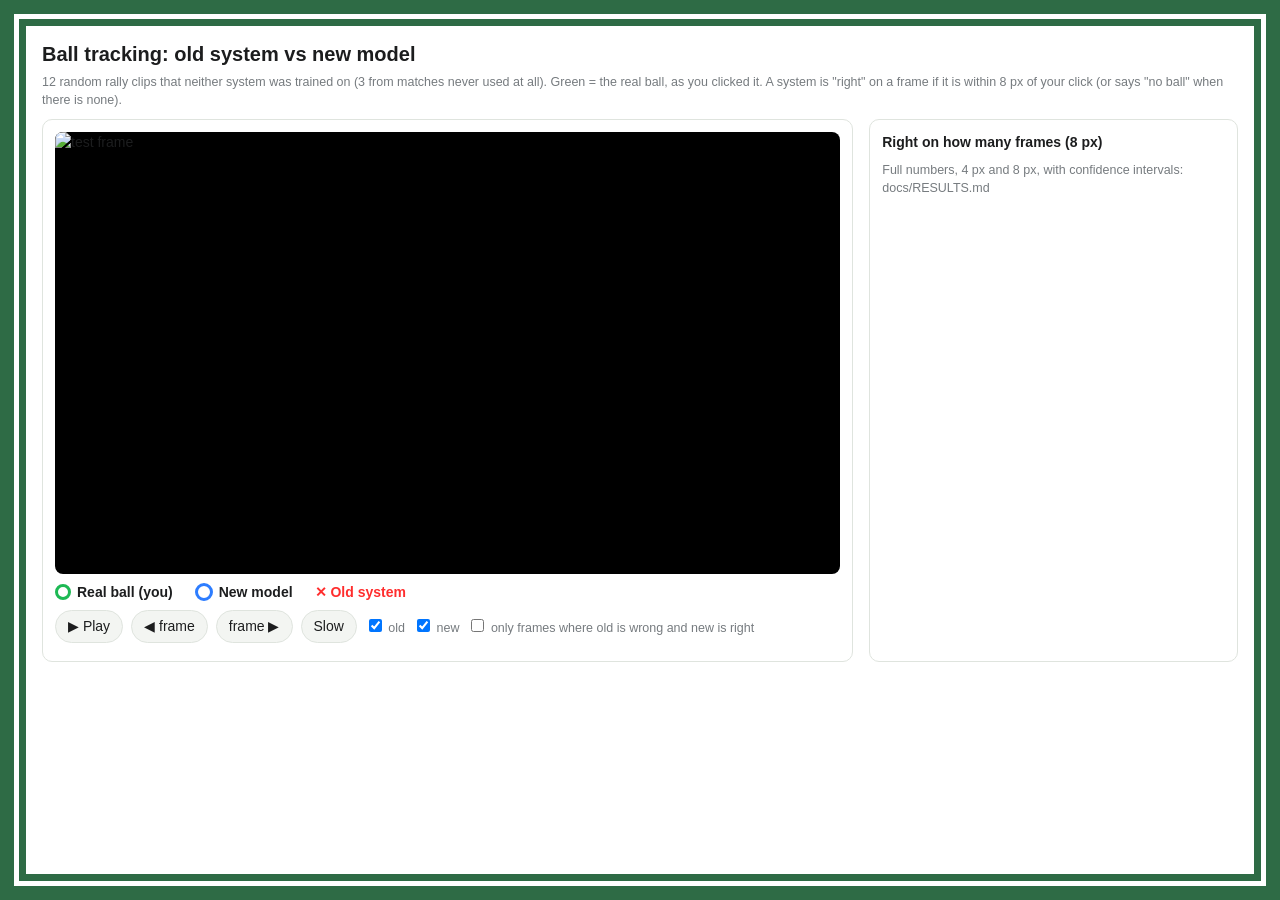
==== dashboard/balltrack.html @ 270bcf3a "Home page: tournament selector -> match list; breadcrumb on match pages; phone top bar" ====
<!doctype html>
<html lang="en">
<head>
<meta charset="utf-8">
<meta name="viewport" content="width=device-width, initial-scale=1">
<title>Ball Tracking: Old vs New</title>
<style>
* { box-sizing: border-box; }
body { margin: 0; font: 14px/1.45 -apple-system, BlinkMacSystemFont, "Segoe UI", Roboto, sans-serif; }
main { max-width: 1320px; margin: 0 auto; padding: 14px 16px 30px; }
h1 { font-size: 20px; margin: 0 0 4px; }
.small { font-size: 12.5px; color: var(--text-muted); }
.grid { display: grid; grid-template-columns: minmax(0, 2.2fr) minmax(260px, 1fr); gap: 16px; margin-top: 10px; }
@media (max-width: 900px) { .grid { grid-template-columns: 1fr; } }
.card { background: var(--surface-1); border: 1px solid var(--border); border-radius: 10px; padding: 12px; min-width: 0; }
.stage { position: relative; aspect-ratio: 16 / 9; background: #000; border-radius: 8px; overflow: hidden; }
.stage img { width: 100%; height: 100%; display: block; }
.mk { position: absolute; transform: translate(-50%, -50%); border-radius: 50%; pointer-events: none; }
.gt { width: 26px; height: 26px; border: 3px solid #1db954; }
.nw { width: 40px; height: 40px; border: 3px solid #2d7dff; }
.od { width: 22px; height: 22px; } .od::before, .od::after { content: ""; position: absolute; left: 50%; top: 50%; width: 26px; height: 4px; background: #ff2d2d; transform: translate(-50%, -50%) rotate(45deg); }
.od::after { transform: translate(-50%, -50%) rotate(-45deg); }
.row { display: flex; flex-wrap: wrap; gap: 8px; align-items: center; margin-top: 8px; }
.t { border: 1px solid var(--border); background: var(--surface-2); border-radius: 999px; padding: 5px 12px; cursor: pointer; user-select: none; }
.t.on { background: var(--paddle); color: #fff; }
.leg span { display: inline-flex; align-items: center; gap: 6px; margin-right: 14px; font-weight: 600; }
table { width: 100%; border-collapse: collapse; font-size: 13px; }
th, td { padding: 5px 6px; border-bottom: 1px solid var(--border); text-align: left; }
td.n { text-align: right; font-variant-numeric: tabular-nums; }
tr.sel { background: var(--surface-2); } tr { cursor: pointer; }
.good { color: var(--good); font-weight: 700; } .bad { color: var(--bad); font-weight: 700; }
.verdict { font-size: 15px; margin-top: 6px; }
</style>
<link rel="stylesheet" href="theme.css?v=4">
</head>
<body>
<main>
  <h1>Ball tracking: old system vs new model</h1>
  <div class="small">12 random rally clips that neither system was trained on (3 from matches never used at all). Green = the real ball, as you clicked it. A system is "right" on a frame if it is within 8 px of your click (or says "no ball" when there is none).</div>
  <div class="grid">
    <section class="card">
      <div class="stage" id="stage"><img id="img" alt="test frame"></div>
      <div class="row leg"><span><i class="mk gt" style="position:static;transform:none;display:inline-block;width:16px;height:16px"></i>Real ball (you)</span>
        <span><i style="display:inline-block;width:18px;height:18px;border:3px solid #2d7dff;border-radius:50%"></i>New model</span>
        <span style="color:#ff2d2d">✕ Old system</span></div>
      <div class="row">
        <span class="t" id="play">▶ Play</span><span class="t" id="prev">◀ frame</span><span class="t" id="next">frame ▶</span>
        <span class="t" id="slow">Slow</span>
        <label class="small"><input type="checkbox" id="showOld" checked> old</label>
        <label class="small"><input type="checkbox" id="showNew" checked> new</label>
        <label class="small"><input type="checkbox" id="onlyDiff"> only frames where old is wrong and new is right</label>
      </div>
      <div class="verdict" id="verdict"></div>
      <div class="small" id="pos"></div>
    </section>
    <aside class="card">
      <b>Right on how many frames (8 px)</b>
      <table id="tbl"></table>
      <div class="small" style="margin-top:8px">Full numbers, 4 px and 8 px, with confidence intervals: docs/RESULTS.md</div>
    </aside>
  </div>
</main>
<script>
const $ = s => document.querySelector(s);
let Q, NEW, T = {}, ci = 0, fi = 0, timer = null, slow = false, list = [];
const PX = 8, THR = 0.2;
const near = (p, g) => p && g && g.x != null && Math.hypot(p[0] - g.x, p[1] - g.y) <= PX;
function right(p, g) { return g.x == null ? !p : near(p, g); }
async function init() {
  Q = (await (await fetch("../labels/balltruth/queue.json", {cache: "no-store"})).json()).clips;
  NEW = await (await fetch("../outputs/balltrack/pred_v3.json", {cache: "no-store"})).json();
  for (const c of Q) T[c.clip] = ((await (await fetch(`/api/labels/balltruth_${c.clip}.json`, {cache: "no-store"})).json()) || {frames: {}}).frames;
  table(); pick(0);
  $("#play").onclick = () => timer ? stop() : start();
  $("#prev").onclick = () => { stop(); step(-1); }; $("#next").onclick = () => { stop(); step(1); };
  $("#slow").onclick = () => { slow = !slow; $("#slow").classList.toggle("on", slow); if (timer) { stop(); start(); } };
  ["#showOld", "#showNew"].forEach(s => $(s).onchange = draw);
  $("#onlyDiff").onchange = () => { build(); fi = 0; draw(); };
  window.addEventListener("resize", draw);
}
const newAt = (c, f) => { const v = NEW[c][f]; return v && v[2] >= THR ? v : null; };
function stats(c) {
  let o = 0, n = 0, k = 0;
  for (const fr of c.frames) { const g = T[c.clip][fr.frame]; if (!g) continue; k++; o += right(fr.proposal, g); n += right(newAt(c.clip, fr.frame), g); }
  return [o, n, k];
}
function table() {
  let O = 0, N = 0, K = 0;
  const rows = Q.map((c, i) => { const [o, n, k] = stats(c); O += o; N += n; K += k;
    return `<tr data-i="${i}"><td>${c.clip.replace(/_r\d+$/, "").replace("full_match", "US Open").replace("lv_", "Las Vegas ").replace("europe_feed_1", "PPA Europe")}${c.note ? " *" : ""}</td><td class="n">${Math.round(100 * o / k)}%</td><td class="n ${n > o ? "good" : n < o ? "bad" : ""}">${Math.round(100 * n / k)}%</td></tr>`; });
  $("#tbl").innerHTML = `<tr><th>Clip</th><th class="n">Old</th><th class="n">New</th></tr>${rows.join("")}<tr><th>All ${K} frames</th><th class="n">${Math.round(100 * O / K)}%</th><th class="n good">${Math.round(100 * N / K)}%</th></tr>`;
  $("#tbl").querySelectorAll("tr[data-i]").forEach(r => r.onclick = () => pick(+r.dataset.i));
}
function build() {
  const c = Q[ci];
  list = c.frames.filter(fr => { if (!$("#onlyDiff").checked) return true; const g = T[c.clip][fr.frame]; return g && !right(fr.proposal, g) && right(newAt(c.clip, fr.frame), g); });
}
function pick(i) { ci = i; fi = 0; build(); document.querySelectorAll("#tbl tr").forEach(r => r.classList.toggle("sel", +r.dataset.i === i)); draw(); }
function step(d) { if (!list.length) return; fi = (fi + d + list.length) % list.length; draw(); }
function start() { $("#play").textContent = "⏸ Pause"; timer = setInterval(() => step(1), slow ? 400 : 120); }
function stop() { clearInterval(timer); timer = null; $("#play").textContent = "▶ Play"; }
function draw() {
  const c = Q[ci], fr = list[fi];
  if (!fr) { $("#verdict").textContent = "No such frames in this clip."; return; }
  const img = $("#img");
  img.onload = () => {
    document.querySelectorAll("#stage .mk").forEach(e => e.remove());
    const r = img.getBoundingClientRect(), [W, H] = c.size, put = (cls, p) => { if (!p) return; const d = document.createElement("i"); d.className = "mk " + cls; d.style.left = p[0] / W * r.width + "px"; d.style.top = p[1] / H * r.height + "px"; $("#stage").appendChild(d); };
    const g = T[c.clip][fr.frame];
    if (g && g.x != null) put("gt", [g.x, g.y]);
    if ($("#showNew").checked) put("nw", newAt(c.clip, fr.frame));
    if ($("#showOld").checked) put("od", fr.proposal);
  };
  img.src = `../data/balltruth/${c.clip}/${fr.frame}.jpg`;
  const g = T[c.clip][fr.frame] || {}, o = right(fr.proposal, g), n = right(newAt(c.clip, fr.frame), g);
  $("#verdict").innerHTML = g.x == null ? `No ball visible here · old: <span class="${o ? "good" : "bad"}">${o ? "right" : "claims a ball"}</span> · new: <span class="${n ? "good" : "bad"}">${n ? "right" : "claims a ball"}</span>`
    : `Old system: <span class="${o ? "good" : "bad"}">${o ? "on the ball" : "wrong / missing"}</span> · New model: <span class="${n ? "good" : "bad"}">${n ? "on the ball" : "wrong / missing"}</span>`;
  $("#pos").textContent = `frame ${fi + 1} of ${list.length}`;
}
init();
</script>
</body>
</html>
---- dashboard/theme.css ----
/* Shared look for every dashboard page: white pages framed like a court (green surround + white court line).
   Palette from the brand photo: court green, paddle charcoal, ball lime, grip grey.
   Player colours #1e7b50 / #8a9a12 pass the dataviz palette checks on white (lightness, chroma, colour-blind
   separation, normal-vision separation, 3:1 contrast). The bright ball lime is too light for data on white,
   so it is used only as an accent. Loaded after each page's own <style>, so these values win. */
:root {
  color-scheme: light;
  --court-green: #2e6b45; --court-green-dark: #245a39; --paddle: #1c1d1e; --ball: #c6f432; --grip: #8a8d8f;
  --bg: #ffffff; --surface-1: #ffffff; --surface-2: #f3f5f2; --border: #dfe4de;
  --text-primary: #1c1d1e; --text-secondary: #4a4e51; --text-muted: #767b7f;
  --series-1: #1e7b50; --series-2: #8a9a12; --series-3: #4a4e51; --series-4: #b45309;
  --good: #1e7b50; --bad: #c0392b; --note: #a16207; --warn: #a16207; --bounce: #b45309;
  --accent-bg: #eef6e6;
  --court: #2e6b45; --court-kitchen: #285f3d; --court-line: #ffffff; --court-out: #3b7d54;
  /* heatmaps are drawn ON the green court: more time = brighter, ending at ball lime */
  --seq-0: #3a7550; --seq-1: #4f8650; --seq-2: #6a9c4c; --seq-3: #87b446; --seq-4: #a4cc3f; --seq-5: #bde03a; --seq-6: #d6f55a;
  /* names used by replay3d.html */
  --card: #ffffff; --ink: #1c1d1e; --muted: #767b7f; --line: #dfe4de; --accent: #1e7b50; --in: #c6f432; --out: #c0392b;
}

/* the frame: green surround, a white court line, a strip of green, then the white page */
html { background: var(--court-green); min-height: 100%; }
body {
  margin: 14px !important; min-height: calc(100vh - 28px);
  background: var(--bg) !important; color: var(--text-primary);
  border: 5px solid #fff;
  box-shadow: inset 0 0 0 7px var(--court-green);
  padding: 7px;
}
@media (max-width: 600px) { body { margin: 6px !important; border-width: 3px; box-shadow: inset 0 0 0 4px var(--court-green); padding: 4px; } }

/* header: white, with a court-green "kitchen line" underneath and a ball before the title */
header { background: var(--surface-1) !important; border-bottom: 3px solid var(--court-green) !important; }
header h1 { color: var(--paddle); letter-spacing: -.01em; }
header h1::before { content: ""; display: inline-block; width: 13px; height: 13px; border-radius: 50%; margin-right: 9px;
  vertical-align: -1px; background: var(--ball); box-shadow: inset 0 0 0 1px rgba(0,0,0,.18); }

/* tabs and buttons: paddle charcoal when active, lime ring on focus */
.tab.on { background: var(--paddle) !important; color: #fff !important; border-color: var(--paddle) !important; }
.tab:hover, .clip:hover, button.plain:hover { border-color: var(--court-green) !important; }
button:focus-visible, select:focus-visible, .tab:focus-visible { outline: 2px solid var(--ball); outline-offset: 2px; }

/* cards and tiles: white on white, separated by a light line; values in charcoal */
.card, .tile { background: var(--surface-1); border-color: var(--border); }
.card h2 { color: var(--paddle); }
.tile .v { color: var(--paddle); }

/* colour dots get a hairline so light colours (white player, lime ball) stay visible on white */
.dot { box-shadow: inset 0 0 0 1px rgba(0,0,0,.22); }

/* value labels next to bars need room for "100% of 34" */
.bar { grid-template-columns: 120px 1fr 74px !important; }

/* takeaway line under each card title */
.take { font-weight: 600; color: var(--paddle); font-size: 13.5px; margin: 2px 0 8px; padding-left: 9px; border-left: 3px solid var(--ball); }
.legend-row { display: flex; flex-wrap: wrap; gap: 14px; font-size: 12px; color: var(--text-secondary); margin-top: 10px; }
.legend-row .dot { margin-right: 5px; }
.muted-n { color: var(--text-muted); font-size: 12px; }
.chips { display: flex; flex-wrap: wrap; gap: 6px; margin: 0 0 10px; }
.chip { border: 1px solid var(--border); background: var(--surface-2); font: inherit; font-size: 12px; border-radius: 999px; padding: 3px 10px; cursor: pointer; color: inherit; }
.chip span { color: var(--text-muted); margin-left: 3px; }
.chip.on { background: var(--paddle); color: #fff; border-color: var(--paddle); } .chip.on span { color: var(--ball); }
/* shot choice grid */
.situ-grid { display: grid; grid-template-columns: 92px repeat(3, minmax(0, 1fr)); gap: 6px; }
.situ-h { font-size: 11.5px; color: var(--text-secondary); text-align: center; align-self: end; padding-bottom: 2px; }
.situ-row { text-align: right; align-self: center; padding-right: 4px; }
.situ-cell { border-radius: 8px; padding: 8px 9px; min-height: 92px; cursor: pointer; border: 1px solid rgba(46,107,69,.25); font-size: 12.5px; }
.situ-cell:hover { outline: 2px solid var(--ball); }
.situ-cell.empty-cell { background: var(--surface-2); color: var(--text-muted); cursor: default; display: flex; align-items: center; justify-content: center; border-style: dashed; }
.situ-n { font-size: 11px; color: var(--text-secondary); margin-bottom: 3px; }
.situ-shot b { font-variant-numeric: tabular-nums; }
.situ-meta { font-size: 11px; color: var(--text-secondary); margin-top: 3px; }
.situ-won { font-size: 11.5px; font-weight: 600; margin-top: 3px; color: var(--paddle); }
@media (max-width: 600px) { .situ-grid { grid-template-columns: 64px repeat(3, minmax(0, 1fr)); } .situ-cell { padding: 6px; font-size: 11.5px; } }
.num { display: inline-flex; width: 18px; height: 18px; border-radius: 50%; background: var(--paddle); color: #fff; font-size: 10.5px; font-weight: 700; align-items: center; justify-content: center; margin-right: 7px; }
/* accuracy note at the bottom of every metric */
.acc { margin: 12px 0 0; padding-top: 8px; border-top: 1px dashed var(--border); font-size: 11.5px; line-height: 1.45; color: var(--text-muted); }
.acc b { color: var(--text-secondary); font-weight: 600; }
section.tiles + .acc { margin: -6px 2px 0; border-top: 0; padding-top: 0; }

/* ---------- site shell (home + match hub) ---------- */
.topnav { display: flex; align-items: center; justify-content: space-between; gap: 16px; flex-wrap: wrap;
  padding: 12px 22px; background: var(--paddle); color: #fff; }
.topnav .brand { display: flex; align-items: center; gap: 10px; font-weight: 700; letter-spacing: -.01em; font-size: 17px; color: #fff; text-decoration: none; }
.topnav .brand i { width: 14px; height: 14px; border-radius: 50%; background: var(--ball); display: inline-block; }
.topnav .brand small { font-weight: 500; color: #b9bcbf; font-size: 12.5px; letter-spacing: 0; }
.topnav nav { display: flex; gap: 4px; flex-wrap: wrap; }
.topnav nav a { color: #d9dcdf; text-decoration: none; font-size: 13.5px; padding: 6px 12px; border-radius: 999px; }
.topnav nav a:hover { background: rgba(255,255,255,.08); color: #fff; }
.topnav nav a.on { background: var(--ball); color: var(--paddle); font-weight: 600; }
.wrap { max-width: 1240px; margin: 0 auto; padding: 22px 24px 48px; }
@media (max-width: 640px) {
  .topnav { padding: 10px 12px; gap: 8px; }
  .topnav .brand small { display: none; }
  .topnav nav { flex-wrap: nowrap; overflow-x: auto; width: 100%; scrollbar-width: none; }
  .topnav nav a { flex: none; padding: 5px 11px; }
  .wrap { padding: 16px 12px 36px; }
}
.pagehead h1 { margin: 0; font-size: 26px; letter-spacing: -.02em; color: var(--paddle); }
.pagehead p { margin: 6px 0 0; color: var(--text-secondary); max-width: 760px; }
.mcards { display: grid; grid-template-columns: repeat(auto-fill, minmax(300px, 1fr)); gap: 18px; margin-top: 20px; }
.mcard { border: 1px solid var(--border); border-radius: 12px; overflow: hidden; background: var(--surface-1); text-decoration: none; color: inherit;
  display: flex; flex-direction: column; transition: box-shadow .15s, transform .15s; }
.mcard:hover { box-shadow: 0 6px 22px rgba(0,0,0,.08); transform: translateY(-1px); }
.mcard .thumb { aspect-ratio: 16 / 9; background: var(--court-green) center / cover no-repeat; position: relative; }
.mcard .thumb .kind { position: absolute; left: 10px; top: 10px; }
.mcard .body { padding: 14px 16px 16px; display: grid; gap: 4px; }
.mcard .ev { font-size: 12px; color: var(--text-muted); text-transform: uppercase; letter-spacing: .04em; }
.mcard h3 { margin: 0; font-size: 16.5px; color: var(--paddle); }
.mcard .res { font-size: 13px; color: var(--text-secondary); }
.chips2 { display: flex; flex-wrap: wrap; gap: 6px; margin-top: 8px; }
.pill { font-size: 11.5px; font-weight: 600; border-radius: 999px; padding: 2px 9px; border: 1px solid var(--border); background: var(--surface-2); color: var(--text-secondary); white-space: nowrap; }
.pill.green { background: #e6f2ea; border-color: #bcdcc7; color: #1e6b45; }
.pill.lime { background: #f2fbd8; border-color: #dcef9c; color: #4d6400; }
.pill.dark { background: var(--paddle); border-color: var(--paddle); color: #fff; }
.pill.amber { background: #fdf3e1; border-color: #f2d9a6; color: #8a5a00; }
.pill.red { background: #fbe9e7; border-color: #f2c2bc; color: #a8322a; }
.tabbar { display: flex; gap: 4px; border-bottom: 1px solid var(--border); margin: 18px 0 0; overflow-x: auto; }
.tabbar a { padding: 10px 14px; text-decoration: none; color: var(--text-secondary); font-size: 14px; border-bottom: 3px solid transparent; white-space: nowrap; }
.tabbar a.on { color: var(--paddle); border-bottom-color: var(--court-green); font-weight: 600; }
.tabbar a.off { color: var(--text-muted); pointer-events: none; opacity: .55; }
.frame { width: 100%; border: 0; display: block; min-height: 760px; height: calc(100vh - 210px); background: var(--bg); }
.kpis { display: grid; grid-template-columns: repeat(auto-fit, minmax(170px, 1fr)); gap: 12px; }
.h2h { width: 100%; border-collapse: collapse; font-variant-numeric: tabular-nums; }
.h2h th, .h2h td { padding: 9px 10px; border-bottom: 1px solid var(--border); text-align: left; vertical-align: top; }
.h2h td.v { font-weight: 650; color: var(--paddle); text-align: center; width: 18%; }
.h2h td.v.win { background: #f2fbd8; }
.h2h th { font-size: 12px; color: var(--text-secondary); font-weight: 600; }
.h2h th.c { text-align: center; }
.h2h .acc2 { font-size: 11.5px; color: var(--text-muted); }
.lvl { font-size: 11px; font-weight: 700; text-transform: uppercase; letter-spacing: .03em; padding: 1px 7px; border-radius: 5px; }
.lvl.validated { background: #e6f2ea; color: #1e6b45; } .lvl.checked { background: #eef3fb; color: #2b5797; }
.lvl.estimate { background: #fdf3e1; color: #8a5a00; } .lvl.weak { background: #fbe9e7; color: #a8322a; }
.sitefoot { text-align: center; color: var(--text-muted); font-size: 12px; padding: 18px; }

/* pages shown inside the match hub (?embed=1): no outer frame, no page title */
html.embed { background: var(--bg) !important; }
html.embed body { margin: 0 !important; border: 0 !important; box-shadow: none !important; padding: 0 !important; min-height: 0 !important; }
html.embed header h1, html.embed header .sub, html.embed header .small, html.embed .noembed { display: none !important; }
html.embed header { border-bottom: 1px solid var(--border) !important; padding-top: 10px !important; padding-bottom: 10px !important; }
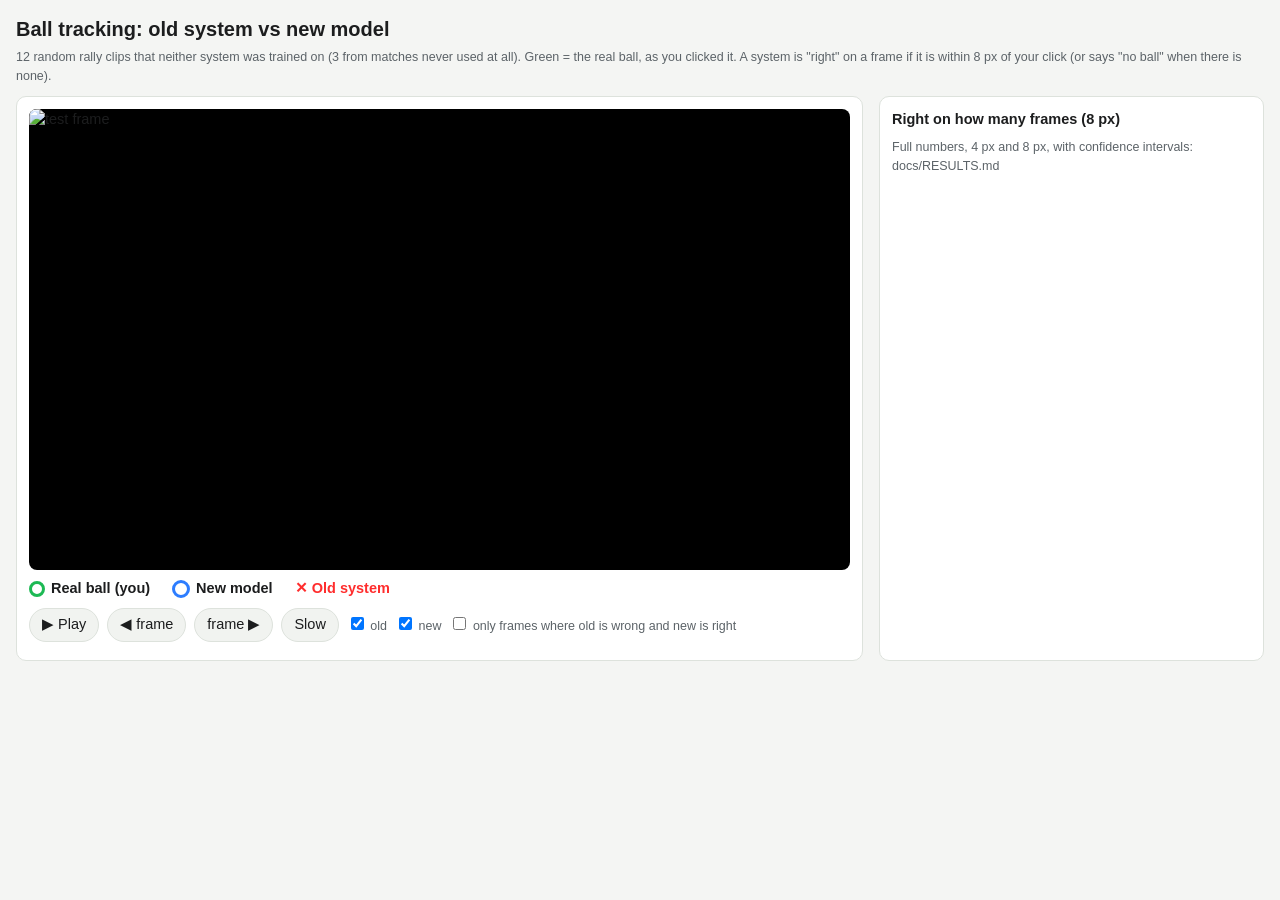
==== commit e5e43579: "Picklytics branding: logo mark in the top bar, favicon, full-screen intro on the home page (once per" ====
--- a/dashboard/balltrack.html
+++ b/dashboard/balltrack.html
@@ -1,7 +1,7 @@
 <!doctype html>
 <html lang="en">
 <head>
-<meta charset="utf-8">
+<meta charset="utf-8"><link rel="icon" href="brand/picklytics-mark.png">
 <meta name="viewport" content="width=device-width, initial-scale=1">
 <title>Ball Tracking: Old vs New</title>
 <style>
@@ -31,7 +31,7 @@
 .good { color: var(--good); font-weight: 700; } .bad { color: var(--bad); font-weight: 700; }
 .verdict { font-size: 15px; margin-top: 6px; }
 </style>
-<link rel="stylesheet" href="theme.css?v=4">
+<link rel="stylesheet" href="theme.css?v=6">
 </head>
 <body>
 <main>
--- a/dashboard/theme.css
+++ b/dashboard/theme.css
@@ -1,36 +1,32 @@
-/* Shared look for every dashboard page: white pages framed like a court (green surround + white court line).
-   Palette from the brand photo: court green, paddle charcoal, ball lime, grip grey.
+/* Shared look for every dashboard page. Light neutral page, white surfaces, forest-green brand accent, a little
+   lime for selection / primary emphasis. Palette from the brand photo: court green, paddle charcoal, ball lime.
    Player colours #1e7b50 / #8a9a12 pass the dataviz palette checks on white (lightness, chroma, colour-blind
-   separation, normal-vision separation, 3:1 contrast). The bright ball lime is too light for data on white,
-   so it is used only as an accent. Loaded after each page's own <style>, so these values win. */
+   separation, 3:1 contrast). Bright lime is too light for text or data on white: accents and selection only.
+   Loaded after each page's own <style>, so these values win. (2026-10-09: the double green page frame was removed.) */
 :root {
   color-scheme: light;
-  --court-green: #2e6b45; --court-green-dark: #245a39; --paddle: #1c1d1e; --ball: #c6f432; --grip: #8a8d8f;
-  --bg: #ffffff; --surface-1: #ffffff; --surface-2: #f3f5f2; --border: #dfe4de;
-  --text-primary: #1c1d1e; --text-secondary: #4a4e51; --text-muted: #767b7f;
+  --court-green: #2e6b45; --court-green-dark: #1f4d32; --paddle: #1c1d1e; --ball: #c6f432; --grip: #8a8d8f;
+  --bg: #f4f5f3; --surface-1: #ffffff; --surface-2: #f1f3f0; --surface-3: #e8ece7; --border: #dde2dc; --border-strong: #c3cbc2;
+  --text-primary: #1c1d1e; --text-secondary: #3f4549; --text-muted: #5c6368;
   --series-1: #1e7b50; --series-2: #8a9a12; --series-3: #4a4e51; --series-4: #b45309;
-  --good: #1e7b50; --bad: #c0392b; --note: #a16207; --warn: #a16207; --bounce: #b45309;
-  --accent-bg: #eef6e6;
+  --good: #1e7b50; --bad: #b3261e; --note: #8a5a00; --warn: #8a5a00; --bounce: #b45309;
+  --accent-bg: #eef6e6; --lime-ink: #3f5200; --lime-bg: #f1f9d6;
+  --focus: #1f4d32;
+  --radius: 10px; --radius-sm: 7px; --shadow-1: 0 1px 2px rgba(20, 30, 22, .06); --shadow-2: 0 6px 20px rgba(20, 30, 22, .10);
   --court: #2e6b45; --court-kitchen: #285f3d; --court-line: #ffffff; --court-out: #3b7d54;
-  /* heatmaps are drawn ON the green court: more time = brighter, ending at ball lime */
+  /* heatmaps drawn on the green court: more time = brighter, ending at ball lime */
   --seq-0: #3a7550; --seq-1: #4f8650; --seq-2: #6a9c4c; --seq-3: #87b446; --seq-4: #a4cc3f; --seq-5: #bde03a; --seq-6: #d6f55a;
+  /* zone share scale (fixed bins, the same for every player so maps can be compared) */
+  --zs-0: #eef2ee; --zs-1: #d3e6d6; --zs-2: #a3cdad; --zs-3: #5f9f72; --zs-4: #2e6b45;
   /* names used by replay3d.html */
-  --card: #ffffff; --ink: #1c1d1e; --muted: #767b7f; --line: #dfe4de; --accent: #1e7b50; --in: #c6f432; --out: #c0392b;
-}
-
-/* the frame: green surround, a white court line, a strip of green, then the white page */
-html { background: var(--court-green); min-height: 100%; }
-body {
-  margin: 14px !important; min-height: calc(100vh - 28px);
-  background: var(--bg) !important; color: var(--text-primary);
-  border: 5px solid #fff;
-  box-shadow: inset 0 0 0 7px var(--court-green);
-  padding: 7px;
-}
-@media (max-width: 600px) { body { margin: 6px !important; border-width: 3px; box-shadow: inset 0 0 0 4px var(--court-green); padding: 4px; } }
-
-/* header: white, with a court-green "kitchen line" underneath and a ball before the title */
-header { background: var(--surface-1) !important; border-bottom: 3px solid var(--court-green) !important; }
+  --card: #ffffff; --ink: #1c1d1e; --muted: #5c6368; --line: #dde2dc; --accent: #1e7b50; --in: #c6f432; --out: #b3261e;
+}
+
+html { background: var(--bg); min-height: 100%; }
+body { margin: 0; min-height: 100vh; background: var(--bg) !important; color: var(--text-primary); }
+
+/* tool-page header (labeller, review ...): white with a thin green rule and a ball before the title */
+header { background: var(--surface-1) !important; border-bottom: 1px solid var(--border) !important; box-shadow: inset 0 -2px 0 var(--court-green); }
 header h1 { color: var(--paddle); letter-spacing: -.01em; }
 header h1::before { content: ""; display: inline-block; width: 13px; height: 13px; border-radius: 50%; margin-right: 9px;
   vertical-align: -1px; background: var(--ball); box-shadow: inset 0 0 0 1px rgba(0,0,0,.18); }
@@ -38,7 +34,9 @@
 /* tabs and buttons: paddle charcoal when active, lime ring on focus */
 .tab.on { background: var(--paddle) !important; color: #fff !important; border-color: var(--paddle) !important; }
 .tab:hover, .clip:hover, button.plain:hover { border-color: var(--court-green) !important; }
-button:focus-visible, select:focus-visible, .tab:focus-visible { outline: 2px solid var(--ball); outline-offset: 2px; }
+/* visible keyboard focus everywhere: dark green ring (lime alone is too faint on white) */
+:where(a, button, select, input, textarea, summary, [tabindex]):focus-visible { outline: 3px solid var(--focus); outline-offset: 2px; border-radius: 4px; }
+svg :where([tabindex]):focus-visible { outline: none; }
 
 /* cards and tiles: white on white, separated by a light line; values in charcoal */
 .card, .tile { background: var(--surface-1); border-color: var(--border); }
@@ -80,21 +78,23 @@
 
 /* ---------- site shell (home + match hub) ---------- */
 .topnav { display: flex; align-items: center; justify-content: space-between; gap: 16px; flex-wrap: wrap;
-  padding: 12px 22px; background: var(--paddle); color: #fff; }
+  padding: 9px 24px; background: var(--court-green-dark); color: #fff; }
 .topnav .brand { display: flex; align-items: center; gap: 10px; font-weight: 700; letter-spacing: -.01em; font-size: 17px; color: #fff; text-decoration: none; }
 .topnav .brand i { width: 14px; height: 14px; border-radius: 50%; background: var(--ball); display: inline-block; }
-.topnav .brand small { font-weight: 500; color: #b9bcbf; font-size: 12.5px; letter-spacing: 0; }
+.topnav .brand .mark { height: 28px; width: auto; display: block; flex: none; }
+.topnav .brand small { font-weight: 500; color: #c9d8cd; font-size: 12.5px; letter-spacing: 0; }
 .topnav nav { display: flex; gap: 4px; flex-wrap: wrap; }
-.topnav nav a { color: #d9dcdf; text-decoration: none; font-size: 13.5px; padding: 6px 12px; border-radius: 999px; }
-.topnav nav a:hover { background: rgba(255,255,255,.08); color: #fff; }
+.topnav nav a { color: #e3ece5; text-decoration: none; font-size: 13.5px; padding: 6px 12px; border-radius: 999px; }
+.topnav nav a:hover { background: rgba(255,255,255,.10); color: #fff; }
+.topnav nav a:focus-visible, .topnav .brand:focus-visible { outline-color: var(--ball); }
 .topnav nav a.on { background: var(--ball); color: var(--paddle); font-weight: 600; }
-.wrap { max-width: 1240px; margin: 0 auto; padding: 22px 24px 48px; }
+.wrap { max-width: 1320px; margin: 0 auto; padding: 20px 24px 48px; }
 @media (max-width: 640px) {
   .topnav { padding: 10px 12px; gap: 8px; }
   .topnav .brand small { display: none; }
   .topnav nav { flex-wrap: nowrap; overflow-x: auto; width: 100%; scrollbar-width: none; }
   .topnav nav a { flex: none; padding: 5px 11px; }
-  .wrap { padding: 16px 12px 36px; }
+  .wrap { padding: 14px 16px 36px; }
 }
 .pagehead h1 { margin: 0; font-size: 26px; letter-spacing: -.02em; color: var(--paddle); }
 .pagehead p { margin: 6px 0 0; color: var(--text-secondary); max-width: 760px; }
@@ -138,3 +138,282 @@
 html.embed body { margin: 0 !important; border: 0 !important; box-shadow: none !important; padding: 0 !important; min-height: 0 !important; }
 html.embed header h1, html.embed header .sub, html.embed header .small, html.embed .noembed { display: none !important; }
 html.embed header { border-bottom: 1px solid var(--border) !important; padding-top: 10px !important; padding-bottom: 10px !important; }
+
+/* ======================================================================================================
+   Coach workspace (hub.html), coaching brief (scout.html) and player profiles (player.html), 2026-10-09.
+   One vocabulary everywhere: evidence badges, zone shading, segmented controls, panels.
+   ====================================================================================================== */
+*, *::before, *::after { box-sizing: border-box; }
+body { font: 14.5px/1.5 -apple-system, BlinkMacSystemFont, "Segoe UI", Roboto, "Helvetica Neue", sans-serif; }
+.tnum { font-variant-numeric: tabular-nums; }
+.sr { position: absolute !important; width: 1px; height: 1px; overflow: hidden; clip: rect(0 0 0 0); white-space: nowrap; }
+.crumb { display: flex; flex-wrap: wrap; align-items: center; gap: 4px 6px; font-size: 13px; color: var(--text-muted); margin: 0 0 6px; }
+.crumb a { color: var(--court-green); text-decoration: none; font-weight: 600; } .crumb a:hover { text-decoration: underline; }
+.crumb .here { color: var(--text-secondary); overflow-wrap: anywhere; }
+
+/* buttons */
+.btn { display: inline-flex; align-items: center; justify-content: center; gap: 6px; font: inherit; font-size: 13.5px; font-weight: 600; line-height: 1.2;
+  border: 1px solid var(--border-strong); background: var(--surface-1); color: var(--paddle); border-radius: 8px; padding: 7px 12px; min-height: 36px;
+  cursor: pointer; text-decoration: none; white-space: nowrap; }
+.btn:hover { border-color: var(--court-green); background: var(--surface-2); }
+.btn.primary { background: var(--court-green); border-color: var(--court-green); color: #fff; }
+.btn.primary:hover { background: var(--court-green-dark); }
+.btn.lime { background: var(--ball); border-color: #a9d12a; color: var(--paddle); }
+.btn.lime:hover { background: #b8e82a; }
+.btn.ghost { border-color: transparent; background: transparent; color: var(--court-green); padding-left: 6px; padding-right: 6px; }
+.btn.ghost:hover { background: var(--surface-2); }
+.btn.sm { font-size: 12.5px; padding: 4px 9px; min-height: 30px; }
+.btn[disabled], .btn[aria-disabled="true"] { opacity: .5; cursor: not-allowed; }
+.linkbtn { font: inherit; border: 0; background: none; padding: 0; color: var(--court-green); font-weight: 600; cursor: pointer; text-decoration: underline; text-underline-offset: 2px; }
+
+/* segmented control (situation, map view, display mode, player) */
+.seg { display: inline-flex; flex-wrap: wrap; gap: 2px; padding: 3px; border-radius: 10px; background: var(--surface-3); }
+.seg button { font: inherit; font-size: 13.5px; border: 0; background: transparent; color: var(--text-secondary); padding: 6px 12px; border-radius: 7px;
+  cursor: pointer; min-height: 34px; display: inline-flex; align-items: center; gap: 6px; }
+.seg button:hover { color: var(--paddle); background: rgba(255,255,255,.6); }
+.seg button[aria-pressed="true"] { background: var(--surface-1); color: var(--paddle); font-weight: 650; box-shadow: 0 1px 2px rgba(0,0,0,.12), inset 0 -2px 0 var(--court-green); }
+.seg button .n { font-size: 12px; color: var(--text-muted); font-weight: 500; }
+.seg.sm button { font-size: 12.5px; padding: 4px 10px; min-height: 30px; }
+.dot { width: 10px; height: 10px; border-radius: 50%; display: inline-block; flex: none; }
+
+/* evidence badges: words, not colour alone */
+.badge { display: inline-flex; align-items: center; gap: 4px; font-size: 11.5px; font-weight: 650; line-height: 1.3; border-radius: 5px; padding: 1px 7px;
+  border: 1px solid; white-space: nowrap; vertical-align: 1px; }
+.badge.human { color: #1e5c3a; background: #e5f2ea; border-color: #b9dbc6; }
+.badge.auto { color: #2b4f7a; background: #ebf1f9; border-color: #c4d4ea; }
+.badge.proxy { color: #6a4b00; background: #fbf3df; border-color: #ead7a4; }
+.badge.est { color: #3f4549; background: var(--surface-2); border-color: var(--border-strong); }
+.badge.exp { color: #7a2e1f; background: #fbece8; border-color: #efc5bb; }
+.badge.limited { color: #6a4b00; background: #fff; border-color: #d9b860; border-style: dashed; }
+.badge.recon { color: #3f4549; background: #fff; border-color: var(--border-strong); }
+.badge.official { color: #1e5c3a; background: #fff; border-color: #8cc3a1; }
+
+/* match header */
+.mh { display: flex; flex-wrap: wrap; justify-content: space-between; align-items: flex-end; gap: 10px 24px; }
+.mh .ev { font-size: 12.5px; color: var(--text-muted); letter-spacing: .02em; }
+.mh h1 { margin: 2px 0 4px; font-size: 24px; line-height: 1.2; letter-spacing: -.015em; color: var(--paddle); overflow-wrap: anywhere; }
+.mh .who-line { display: flex; flex-wrap: wrap; gap: 4px 14px; font-size: 13.5px; color: var(--text-secondary); }
+.mh .who-line > span { display: inline-flex; align-items: center; gap: 6px; flex-wrap: wrap; }
+.mh .who-line a { color: inherit; text-decoration: underline; text-decoration-color: var(--border-strong); text-underline-offset: 3px; }
+.mh .who-line a:hover { text-decoration-color: var(--court-green); }
+.mh-res { display: grid; gap: 4px; justify-items: start; text-align: left; font-size: 13px; color: var(--text-secondary); max-width: 100%; margin-left: auto; }
+.mh-res .off { font-size: 15px; font-weight: 650; color: var(--paddle); overflow-wrap: anywhere; }
+.mh-res .rc { font-variant-numeric: tabular-nums; }
+.fmt { font-size: 11.5px; font-weight: 700; letter-spacing: .04em; text-transform: uppercase; color: var(--court-green); border: 1px solid #b9dbc6;
+  background: #eef6f0; border-radius: 5px; padding: 1px 7px; margin-right: 6px; vertical-align: 2px; }
+@media (max-width: 700px) { .mh h1 { font-size: 20px; } .mh-res { margin-left: 0; } }
+
+/* workspace bar: section navigation + who + actions; sticky but one compact row */
+.wsbar { position: sticky; top: 0; z-index: 30; margin: 14px -24px 0; padding: 8px 24px; background: rgba(244,245,243,.94);
+  backdrop-filter: saturate(1.4) blur(6px); border-bottom: 1px solid var(--border); display: flex; flex-wrap: wrap; align-items: center; gap: 8px 14px; }
+.secnav { display: flex; gap: 2px; overflow-x: auto; scrollbar-width: none; flex: 1 1 auto; min-width: 0; }
+.secnav a { flex: none; text-decoration: none; color: var(--text-secondary); font-size: 14px; font-weight: 550; padding: 7px 12px; border-radius: 8px; white-space: nowrap; }
+.secnav a:hover { background: var(--surface-3); color: var(--paddle); }
+.secnav a[aria-current="page"] { background: var(--court-green); color: #fff; }
+.secnav a.adv { color: var(--text-muted); font-weight: 500; }
+.secnav a.adv[aria-current="page"] { background: var(--paddle); color: #fff; }
+.secnav a[aria-disabled="true"] { opacity: .45; pointer-events: none; }
+.secnav .sep { flex: none; width: 1px; background: var(--border-strong); margin: 6px 4px; }
+.who { display: flex; align-items: center; gap: 8px; min-width: 0; flex-wrap: wrap; }
+.who > label { font-size: 12.5px; color: var(--text-muted); }
+.who select { font: inherit; font-size: 14px; font-weight: 600; color: var(--paddle); border: 1px solid var(--border-strong); border-radius: 8px; padding: 6px 30px 6px 10px;
+  background: var(--surface-1); max-width: min(380px, 100%); min-height: 36px; text-overflow: ellipsis; }
+.wsactions { display: flex; gap: 6px; align-items: center; flex-wrap: wrap; }
+@media (max-width: 640px) {
+  .wsbar { margin: 12px -16px 0; padding: 6px 16px; gap: 6px; flex-wrap: wrap; }
+  .secnav { order: 2; flex-basis: 100%; }
+  .secnav a { padding: 6px 10px; }
+  .who { order: 1; flex: 1 1 0; min-width: 0; flex-wrap: nowrap; }
+  .who .seg { flex-wrap: nowrap; overflow-x: auto; max-width: 100%; scrollbar-width: none; }
+  .who .seg button { flex: none; }
+  .who > label { display: none; }
+  .who select { max-width: 100%; width: 100%; }
+  .wsactions { order: 1; flex: none; }
+  .wsactions .cov { display: none; }
+}
+.cov { font-size: 12.5px; color: var(--text-secondary); border: 1px solid var(--border); background: var(--surface-1); border-radius: 8px; padding: 6px 10px; cursor: pointer; font-family: inherit; min-height: 36px; }
+.cov:hover { border-color: var(--court-green); }
+.cov b { color: var(--paddle); font-variant-numeric: tabular-nums; }
+
+/* sections and panels */
+.wsec { padding-top: 18px; }
+.wsec[hidden] { display: none !important; }
+.wsec > .head { display: flex; flex-wrap: wrap; align-items: baseline; justify-content: space-between; gap: 6px 16px; margin: 0 0 12px; }
+.wsec > .head h2 { margin: 0; font-size: 19px; letter-spacing: -.01em; color: var(--paddle); }
+.wsec > .head p { margin: 0; color: var(--text-secondary); font-size: 13.5px; }
+.panel { background: var(--surface-1); border: 1px solid var(--border); border-radius: var(--radius); padding: 16px 18px; min-width: 0; box-shadow: var(--shadow-1); }
+.panel > h3, .panel .ph { margin: 0 0 4px; font-size: 15.5px; color: var(--paddle); }
+.panel .sub { margin: 0 0 12px; color: var(--text-secondary); font-size: 13px; }
+.panel + .panel { margin-top: 16px; }
+.cols > .panel + .panel, .obs-grid > * + * { margin-top: 0; }
+.cols { display: grid; gap: 16px; grid-template-columns: repeat(auto-fit, minmax(min(340px, 100%), 1fr)); align-items: start; }
+.note { font-size: 12.5px; color: var(--text-muted); line-height: 1.5; }
+.note b { color: var(--text-secondary); }
+.state-empty { border: 1px dashed var(--border-strong); border-radius: var(--radius); padding: 18px; color: var(--text-secondary); background: var(--surface-2); font-size: 13.5px; }
+.state-empty b { color: var(--paddle); }
+.loading { color: var(--text-muted); padding: 40px 0; text-align: center; }
+.qline { font-size: 12.5px; color: var(--text-secondary); display: flex; flex-wrap: wrap; gap: 4px 10px; align-items: center; }
+
+/* observations */
+.obs-grid { display: grid; gap: 14px; grid-template-columns: repeat(auto-fill, minmax(min(330px, 100%), 1fr)); }
+.obs { display: flex; flex-direction: column; gap: 8px; background: var(--surface-1); border: 1px solid var(--border); border-top: 3px solid var(--court-green);
+  border-radius: var(--radius); padding: 14px 16px; box-shadow: var(--shadow-1); min-width: 0; }
+.obs h3 { margin: 0; font-size: 16px; line-height: 1.35; color: var(--paddle); }
+.obs .measure { font-size: 15px; font-weight: 650; color: var(--text-primary); font-variant-numeric: tabular-nums; }
+.obs .scope { font-size: 12.5px; color: var(--text-secondary); }
+.obs ul.q { margin: 0; padding: 0 0 0 16px; font-size: 12.5px; color: var(--text-muted); }
+.obs .badges { display: flex; flex-wrap: wrap; gap: 5px; }
+.obs .actions { margin-top: auto; display: flex; flex-wrap: wrap; gap: 6px; align-items: center; padding-top: 4px; }
+.obs-none { font-size: 13.5px; }
+.sumstrip { display: grid; grid-template-columns: repeat(auto-fit, minmax(min(210px, 100%), 1fr)); gap: 0; border: 1px solid var(--border); border-radius: var(--radius);
+  background: var(--surface-1); overflow: hidden; }
+.sumstrip > div { padding: 12px 16px; border-right: 1px solid var(--border); border-bottom: 1px solid var(--border); margin: 0 -1px -1px 0; min-width: 0; }
+.sumstrip .l { font-size: 12.5px; color: var(--text-secondary); }
+.sumstrip .v { font-size: 20px; font-weight: 700; color: var(--paddle); font-variant-numeric: tabular-nums; line-height: 1.3; }
+.sumstrip .v small { font-size: 13px; font-weight: 500; color: var(--text-secondary); }
+.sumstrip .n { font-size: 12px; color: var(--text-muted); }
+
+/* filters */
+.filterbar { display: flex; flex-wrap: wrap; align-items: center; gap: 8px 12px; margin: 0 0 12px; }
+.filterbar .lbl { font-size: 12.5px; color: var(--text-muted); }
+.morebox { position: relative; }
+.morebox > summary { list-style: none; } .morebox > summary::-webkit-details-marker { display: none; }
+.morepanel { position: absolute; z-index: 25; top: calc(100% + 6px); left: 0; width: min(360px, calc(100vw - 32px)); background: var(--surface-1); border: 1px solid var(--border-strong);
+  border-radius: var(--radius); box-shadow: var(--shadow-2); padding: 14px; display: grid; gap: 12px; }
+.morepanel label { display: grid; gap: 4px; font-size: 12.5px; color: var(--text-secondary); font-weight: 600; }
+.morepanel select { font: inherit; font-size: 14px; border: 1px solid var(--border-strong); border-radius: 8px; padding: 6px 8px; background: var(--surface-1); color: var(--paddle); min-height: 36px; }
+.morepanel .hint { font-weight: 400; color: var(--text-muted); font-size: 12px; }
+.activechips { display: flex; flex-wrap: wrap; gap: 6px; align-items: center; }
+.xchip { display: inline-flex; align-items: center; gap: 6px; font-size: 12.5px; background: var(--lime-bg); border: 1px solid #d5ea8f; color: var(--lime-ink);
+  border-radius: 999px; padding: 3px 4px 3px 10px; max-width: 100%; }
+.xchip button { font: inherit; border: 0; background: rgba(0,0,0,.06); color: var(--paddle); border-radius: 999px; width: 22px; height: 22px; cursor: pointer; line-height: 1; }
+.xchip button:hover { background: rgba(0,0,0,.14); }
+.xchip.na { background: var(--surface-2); border-color: var(--border); color: var(--text-muted); }
+.matchcount { font-size: 13px; color: var(--text-secondary); margin-left: auto; }
+.matchcount b { color: var(--paddle); font-variant-numeric: tabular-nums; }
+.flash { font-size: 12.5px; color: var(--note); background: #fdf6e6; border: 1px solid #f0dca8; border-radius: 8px; padding: 6px 10px; margin: 0 0 10px; }
+
+/* placement layout: court | selection + video */
+.pl-layout { display: grid; gap: 16px; grid-template-columns: minmax(0, 1fr) minmax(0, 1.1fr); align-items: start; }
+@media (max-width: 1060px) { .pl-layout { grid-template-columns: 1fr; } }
+.courtbar { display: flex; flex-wrap: wrap; gap: 8px 12px; align-items: center; justify-content: space-between; margin-bottom: 8px; }
+.orient { font-size: 12.5px; color: var(--text-secondary); margin: 0 0 6px; }
+.court { width: 100%; max-width: 560px; display: block; margin: 0 auto; }
+.court text { font-family: inherit; }
+.court .zc { cursor: pointer; }
+.court .zc:hover .zr { stroke: var(--paddle); stroke-width: 2.5; }
+.court .zc:focus-visible .zr, .court .zc.sel .zr { stroke: var(--paddle); stroke-width: 3; }
+.court .zc.sel .zsel { display: block; }
+.court .zsel { display: none; }
+.court .pt { cursor: pointer; }
+.court .pt:focus-visible { outline: none; }
+.court .pt:focus-visible .ring, .court .pt.cur .ring { stroke: var(--paddle); stroke-width: 2.5; }
+.court .rowlbl { cursor: pointer; }
+.court .rowlbl:hover text, .court .rowlbl:focus-visible text { text-decoration: underline; }
+.legend { display: flex; flex-wrap: wrap; gap: 6px 14px; align-items: center; font-size: 12.5px; color: var(--text-secondary); margin-top: 10px; }
+.legend .sw { display: inline-block; width: 22px; height: 14px; border-radius: 3px; vertical-align: -2px; margin-right: 5px; border: 1px solid rgba(0,0,0,.12); }
+.legend svg { vertical-align: -3px; margin-right: 4px; }
+.nz { display: flex; flex-wrap: wrap; gap: 6px; margin-top: 10px; }
+.nz button { font: inherit; font-size: 12.5px; border: 1px dashed var(--border-strong); background: var(--surface-1); color: var(--text-secondary); border-radius: 8px; padding: 4px 9px; cursor: pointer; min-height: 32px; }
+.nz button:hover { border-color: var(--court-green); color: var(--paddle); }
+.nz button[aria-pressed="true"] { border-style: solid; border-color: var(--paddle); color: var(--paddle); background: var(--lime-bg); font-weight: 650; }
+.nz button b { color: var(--paddle); font-variant-numeric: tabular-nums; }
+.statusline { font-size: 12.5px; color: var(--text-secondary); margin-top: 8px; line-height: 1.6; }
+.statusline b { color: var(--paddle); font-variant-numeric: tabular-nums; }
+
+.selpanel { border-left: 4px solid var(--ball); }
+.selpanel .slabel { font-size: 15px; font-weight: 700; color: var(--paddle); overflow-wrap: anywhere; }
+.selpanel .big { display: flex; flex-wrap: wrap; align-items: baseline; gap: 4px 10px; margin: 6px 0; }
+.selpanel .big .num1 { font-size: 30px; font-weight: 750; color: var(--paddle); font-variant-numeric: tabular-nums; line-height: 1.1; }
+.selpanel .big .of { color: var(--text-secondary); font-size: 14px; }
+.speedrow { display: flex; flex-wrap: wrap; gap: 4px 14px; font-size: 13.5px; color: var(--text-secondary); margin: 2px 0 10px; }
+.speedrow b { color: var(--paddle); font-size: 16px; font-variant-numeric: tabular-nums; }
+.selactions { display: flex; flex-wrap: wrap; gap: 8px; align-items: center; }
+
+/* video + playlist */
+.player { display: grid; gap: 8px; }
+.player .vwrap { position: relative; background: #0d0f0e; border-radius: 9px; overflow: hidden; aspect-ratio: 16 / 9; }
+.player video { width: 100%; height: 100%; display: block; background: #0d0f0e; }
+.player .vmsg { position: absolute; inset: 0; display: flex; align-items: center; justify-content: center; text-align: center; padding: 20px; color: #e8ece9; font-size: 13.5px; }
+.player .now { display: flex; flex-wrap: wrap; justify-content: space-between; gap: 4px 12px; align-items: baseline; }
+.player .now .t { font-weight: 650; color: var(--paddle); font-size: 14px; overflow-wrap: anywhere; }
+.player .now .pos { font-size: 13px; color: var(--text-secondary); font-variant-numeric: tabular-nums; white-space: nowrap; }
+.player .ctrl { display: flex; flex-wrap: wrap; gap: 6px; align-items: center; }
+.player .ctrl label { font-size: 12.5px; color: var(--text-secondary); display: inline-flex; gap: 5px; align-items: center; margin-left: auto; }
+.playlist { list-style: none; margin: 0; padding: 0; max-height: 360px; overflow-y: auto; border: 1px solid var(--border); border-radius: 9px; background: var(--surface-1); }
+.playlist li + li { border-top: 1px solid var(--border); }
+.playlist button { all: unset; box-sizing: border-box; display: grid; grid-template-columns: 30px minmax(0, 1fr) auto; gap: 2px 10px; width: 100%; padding: 8px 10px; cursor: pointer; font-size: 13px; }
+.playlist button:hover { background: var(--surface-2); }
+.playlist button:focus-visible { outline: 3px solid var(--focus); outline-offset: -3px; }
+.playlist .i { color: var(--text-muted); font-variant-numeric: tabular-nums; grid-row: span 2; align-self: center; text-align: right; }
+.playlist .a { color: var(--paddle); font-weight: 600; overflow-wrap: anywhere; }
+.playlist .b { color: var(--text-secondary); font-size: 12.5px; grid-column: 2; overflow-wrap: anywhere; }
+.playlist .c { grid-row: span 2; align-self: center; text-align: right; font-variant-numeric: tabular-nums; color: var(--paddle); font-weight: 650; white-space: nowrap; }
+.playlist .c small { display: block; font-weight: 500; color: var(--text-muted); font-size: 11.5px; }
+.playlist li[aria-current="true"] button { background: var(--lime-bg); box-shadow: inset 4px 0 0 var(--court-green); }
+.playlist li[aria-current="true"] .i { color: var(--paddle); font-weight: 700; }
+.player-idle { border: 1px dashed var(--border-strong); border-radius: 9px; padding: 16px; color: var(--text-secondary); font-size: 13.5px; background: var(--surface-2); }
+
+/* disclosure blocks (secondary detail) */
+details.more { border: 1px solid var(--border); border-radius: var(--radius); background: var(--surface-1); }
+details.more + details.more { margin-top: 10px; }
+details.more > summary { cursor: pointer; padding: 12px 16px; font-weight: 650; color: var(--paddle); font-size: 14.5px; list-style: none; display: flex; flex-wrap: wrap; gap: 4px 10px; align-items: center; }
+details.more > summary::-webkit-details-marker { display: none; }
+details.more > summary::after { content: "Show"; font-size: 12.5px; font-weight: 600; color: var(--court-green); margin-left: auto; }
+details.more[open] > summary::after { content: "Hide"; }
+details.more > summary .s { font-weight: 400; color: var(--text-muted); font-size: 12.5px; }
+details.more > .body { padding: 0 16px 16px; }
+table.t { width: 100%; border-collapse: collapse; font-variant-numeric: tabular-nums; font-size: 13.5px; }
+table.t th, table.t td { text-align: left; padding: 7px 8px; border-bottom: 1px solid var(--border); vertical-align: top; }
+table.t th { color: var(--text-secondary); font-weight: 600; font-size: 12.5px; }
+table.t td.r, table.t th.r { text-align: right; }
+.tablewrap { overflow-x: auto; }
+table.t a { color: var(--court-green); font-weight: 600; text-decoration: none; } table.t a:hover { text-decoration: underline; }
+
+/* movement */
+.mtiles { display: grid; gap: 12px; grid-template-columns: repeat(auto-fit, minmax(min(200px, 100%), 1fr)); }
+.mtile { border: 1px solid var(--border); border-radius: var(--radius); padding: 12px 14px; background: var(--surface-1); }
+.mtile .l { font-size: 12.5px; color: var(--text-secondary); }
+.mtile .v { font-size: 22px; font-weight: 700; color: var(--paddle); font-variant-numeric: tabular-nums; line-height: 1.3; }
+.mtile .v small { font-size: 13px; font-weight: 500; color: var(--text-secondary); }
+.mtile .n { font-size: 12px; color: var(--text-muted); }
+.mtile .btn { margin-top: 6px; }
+
+/* data quality dialog */
+dialog.dq { border: 0; border-radius: 12px; padding: 0; width: min(760px, calc(100vw - 24px)); max-height: calc(100vh - 40px); box-shadow: 0 20px 60px rgba(0,0,0,.3); color: var(--text-primary); }
+dialog.dq::backdrop { background: rgba(15, 25, 18, .45); }
+dialog.dq .dqh { position: sticky; top: 0; background: var(--surface-1); display: flex; justify-content: space-between; align-items: center; padding: 14px 18px; border-bottom: 1px solid var(--border); }
+dialog.dq .dqh h2 { margin: 0; font-size: 17px; color: var(--paddle); }
+dialog.dq .dqb { padding: 14px 18px 20px; display: grid; gap: 14px; font-size: 13.5px; }
+dialog.dq h3 { margin: 0 0 4px; font-size: 14px; color: var(--paddle); }
+dialog.dq ul { margin: 0; padding-left: 18px; color: var(--text-secondary); }
+dialog.dq li { margin: 2px 0; }
+
+@media (max-width: 1100px) {
+  .filterbar { position: relative; }
+  .morebox { position: static; }
+  .morepanel { left: 0; right: auto; width: min(420px, 100%); }
+}
+@media print {
+  html, body { background: #fff !important; }
+  .topnav, .wsbar, .noprint, .btn, .seg, dialog, .sitefoot { display: none !important; }
+  .panel, .obs { box-shadow: none !important; break-inside: avoid; }
+  a { color: inherit !important; text-decoration: none !important; }
+  .wrap { max-width: none; padding: 0; }
+}
+[hidden] { display: none !important; }
+/* Clips section on wide screens: video left, playlist right */
+@media (min-width: 1100px) {
+  #clipSlot .player { grid-template-columns: minmax(0, 1.8fr) minmax(320px, 1fr); grid-template-areas: "now now" "v list" "ctrl list" "desc list"; column-gap: 16px; align-items: start; }
+  #clipSlot .player .now { grid-area: now; } #clipSlot .player .vwrap { grid-area: v; } #clipSlot .player .ctrl { grid-area: ctrl; }
+  #clipSlot .player #plDesc { grid-area: desc; } #clipSlot .player .playlist { grid-area: list; max-height: 620px; }
+}
+
+/* ---------- Picklytics intro (home page, once per browser session) ---------- */
+.pk-intro { position: fixed; inset: 0; z-index: 1000; background: #f4f5ec; display: grid; place-items: center; transition: opacity .5s ease; }
+.pk-intro video { width: 100%; height: 100%; object-fit: contain; background: #f4f5ec; }
+.pk-intro.out { opacity: 0; pointer-events: none; }
+.pk-intro .skip { position: absolute; right: 22px; bottom: 20px; border: 1px solid #173f3540; background: #ffffffe6; color: #173f35; border-radius: 999px;
+  padding: 9px 18px; font: 600 14px/1 -apple-system, BlinkMacSystemFont, "Segoe UI", Roboto, sans-serif; cursor: pointer; }
+.pk-intro .skip:hover { background: #d9efab; }
+@media (prefers-reduced-motion: reduce) { .pk-intro { display: none; } }
